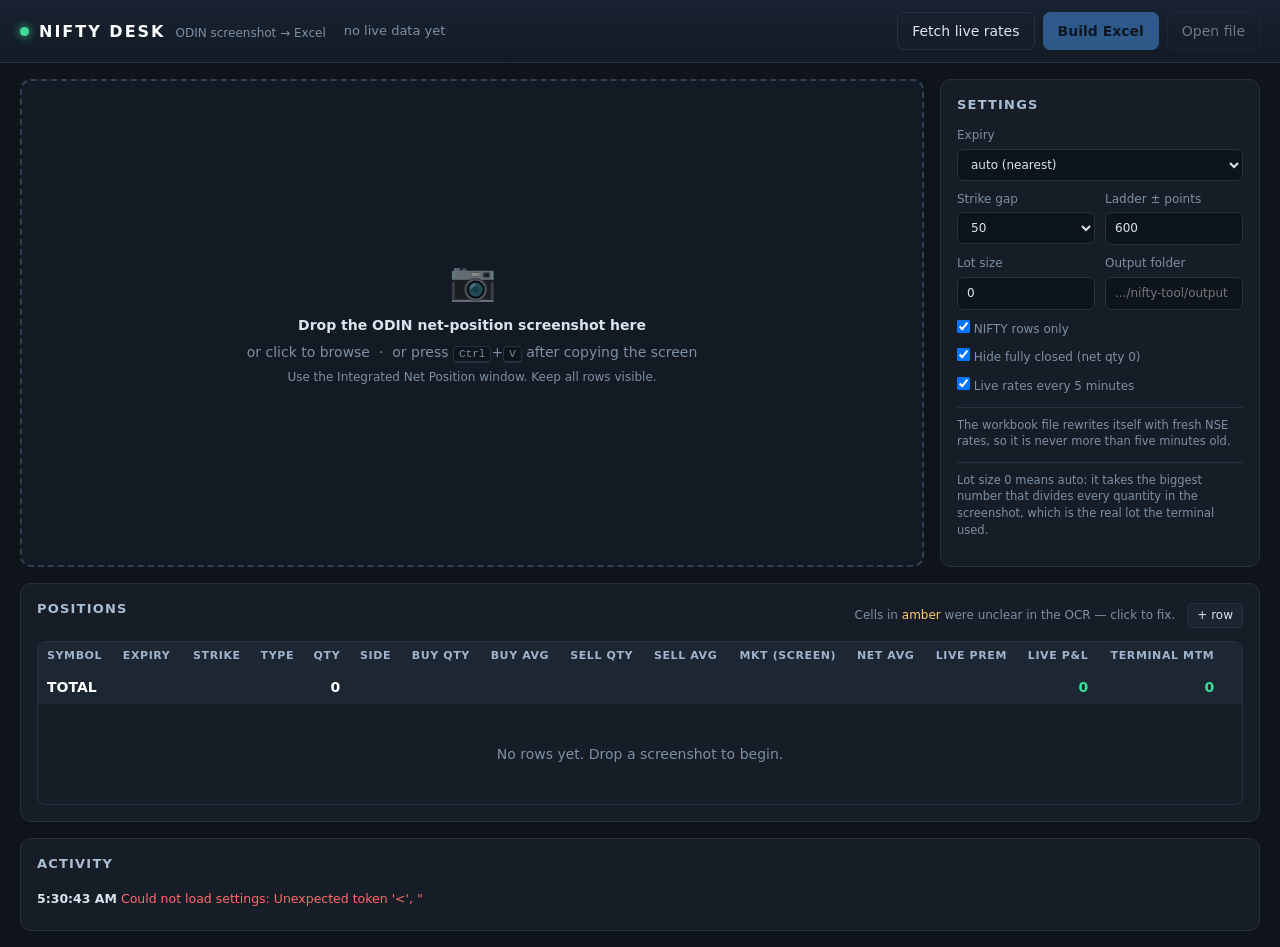
==== web/index.html @ 2f3c575d "Nifty Desk: screenshot -> live-priced NIFTY options workbook Drop an ODIN/SynapseWave Integrated Net" ====
<!doctype html>
<html lang="en">
<head>
<meta charset="utf-8">
<meta name="viewport" content="width=device-width, initial-scale=1">
<title>Nifty Desk - screenshot to Excel</title>
<link rel="stylesheet" href="style.css">
</head>
<body>
<header>
  <div class="brand">
    <span class="dot"></span>
    <h1>NIFTY DESK</h1>
    <span class="sub">ODIN screenshot &rarr; Excel</span>
  </div>
  <div class="live" id="liveChip">
    <span class="muted">no live data yet</span>
  </div>
  <div class="headActions">
    <button id="btnLive" class="ghost">Fetch live rates</button>
    <button id="btnBuild" class="primary">Build Excel</button>
    <button id="btnOpen" class="ghost" disabled>Open file</button>
  </div>
</header>

<main>
  <section class="panel drop" id="drop">
    <div class="dropInner" id="dropInner">
      <div class="dropIcon">&#128247;</div>
      <p><strong>Drop the ODIN net-position screenshot here</strong></p>
      <p class="muted">or click to browse &nbsp;&middot;&nbsp; or press <kbd>Ctrl</kbd>+<kbd>V</kbd> after copying the screen</p>
      <p class="muted small">Use the Integrated Net Position window. Keep all rows visible.</p>
    </div>
    <div class="preview hidden" id="preview">
      <img id="previewImg" alt="screenshot">
      <div class="previewBar">
        <span id="previewName" class="muted small"></span>
        <button class="tiny" id="btnAgain">Replace</button>
      </div>
    </div>
    <input type="file" id="fileInput" accept="image/*" hidden>
  </section>

  <section class="panel side">
    <h2>Settings</h2>
    <label>Expiry
      <select id="expiry"><option value="">auto (nearest)</option></select>
    </label>
    <div class="row2">
      <label>Strike gap
        <select id="step"><option>50</option><option>100</option></select>
      </label>
      <label>Ladder &plusmn; points
        <input type="number" id="span" value="600" step="100" min="100">
      </label>
    </div>
    <div class="row2">
      <label>Lot size
        <input type="number" id="lot" value="0" min="0" title="0 = detect from the screenshot">
      </label>
      <label>Output folder
        <input type="text" id="outdir" placeholder=".../nifty-tool/output">
      </label>
    </div>
    <label class="check"><input type="checkbox" id="onlyNifty" checked> NIFTY rows only</label>
    <label class="check"><input type="checkbox" id="dropClosed" checked> Hide fully closed (net qty 0)</label>
    <label class="check"><input type="checkbox" id="autoLive" checked> Live rates every 5 minutes</label>
    <p class="hint" id="autoNote">The workbook file rewrites itself with fresh NSE rates, so it is
      never more than five minutes old.</p>
    <p class="hint">Lot size 0 means auto: it takes the biggest number that divides every
      quantity in the screenshot, which is the real lot the terminal used.</p>
  </section>

  <section class="panel wide">
    <div class="panelHead">
      <h2>Positions <span class="muted" id="posCount"></span></h2>
      <div class="headTools">
        <span class="muted small">Cells in <span class="amberTxt">amber</span> were unclear in the OCR &mdash; click to fix.</span>
        <button class="tiny" id="btnAdd">+ row</button>
      </div>
    </div>
    <div class="warn" id="warn"></div>
    <div class="tableWrap">
      <table id="grid">
        <thead><tr id="headRow"></tr></thead>
        <tbody id="body"></tbody>
        <tfoot><tr id="foot"></tr></tfoot>
      </table>
      <p class="empty" id="empty">No rows yet. Drop a screenshot to begin.</p>
    </div>
  </section>

  <section class="panel wide log">
    <h2>Activity</h2>
    <div id="log"></div>
  </section>
</main>

<div class="toast" id="toast"></div>
<script src="app.js"></script>
</body>
</html>
---- web/style.css ----
:root{
  --bg:#0f141a; --panel:#161d26; --panel2:#1b2430; --line:#26313f;
  --txt:#dbe4ee; --muted:#7d8fa4; --accent:#4da3ff; --green:#3ddc97;
  --red:#ff6b6b; --amber:#ffcc66;
}
*{box-sizing:border-box}
body{margin:0;background:var(--bg);color:var(--txt);
  font:14px/1.45 "Segoe UI",system-ui,-apple-system,sans-serif}
header{display:flex;align-items:center;gap:18px;padding:12px 20px;
  background:linear-gradient(180deg,#182231,#131a24);border-bottom:1px solid var(--line);
  position:sticky;top:0;z-index:20}
.brand{display:flex;align-items:baseline;gap:10px}
.brand h1{font-size:16px;letter-spacing:2px;margin:0;color:#fff}
.brand .sub{color:var(--muted);font-size:12px}
.dot{width:9px;height:9px;border-radius:50%;background:var(--green);align-self:center;
  box-shadow:0 0 10px var(--green)}
.live{flex:1;font-size:13px;display:flex;gap:14px;flex-wrap:wrap}
.live b{color:#fff;font-variant-numeric:tabular-nums}
.live .chip{background:var(--panel2);border:1px solid var(--line);border-radius:20px;
  padding:3px 11px}
.headActions{display:flex;gap:8px}
button{font:inherit;border-radius:7px;border:1px solid var(--line);background:var(--panel2);
  color:var(--txt);padding:8px 14px;cursor:pointer}
button:hover:not(:disabled){border-color:var(--accent);color:#fff}
button:disabled{opacity:.45;cursor:not-allowed}
button.primary{background:var(--accent);border-color:var(--accent);color:#06121f;font-weight:600}
button.ghost{background:transparent}
button.tiny{padding:3px 9px;font-size:12px;border-radius:5px}
main{display:grid;grid-template-columns:minmax(320px,1fr) 320px;gap:16px;padding:16px 20px;
  max-width:1500px;margin:0 auto}
.panel{background:var(--panel);border:1px solid var(--line);border-radius:11px;padding:16px}
.panel h2{margin:0 0 12px;font-size:13px;text-transform:uppercase;letter-spacing:1.2px;color:#a9bdd4}
.wide{grid-column:1/-1}
.drop{display:flex;align-items:center;justify-content:center;min-height:260px;
  border:2px dashed #2f4055;border-radius:11px;background:#131a23;transition:.15s;padding:0}
.drop.hot{border-color:var(--accent);background:#152437}
.dropInner{text-align:center;padding:30px;cursor:pointer}
.dropIcon{font-size:38px;opacity:.5}
.drop p{margin:6px 0}
.preview{width:100%}
.preview img{width:100%;max-height:420px;object-fit:contain;background:#000;
  border-radius:8px 8px 0 0;display:block}
.previewBar{display:flex;justify-content:space-between;align-items:center;
  padding:8px 10px;border-top:1px solid var(--line)}
.hidden{display:none}
.side label{display:block;font-size:12px;color:var(--muted);margin-bottom:10px}
.side input,.side select{width:100%;margin-top:4px;background:#0e141c;border:1px solid var(--line);
  color:var(--txt);padding:7px 9px;border-radius:6px;font:inherit}
.row2{display:grid;grid-template-columns:1fr 1fr;gap:10px}
.check{display:flex;align-items:center;gap:8px;color:var(--txt);font-size:13px}
.check input{width:auto;margin:0}
.hint{font-size:11.5px;color:var(--muted);border-top:1px solid var(--line);padding-top:9px}
.panelHead{display:flex;justify-content:space-between;align-items:center;gap:12px;flex-wrap:wrap}
.headTools{display:flex;align-items:center;gap:12px}
.warn{display:flex;flex-direction:column;gap:4px}
.warn div{background:#3a2a12;border:1px solid #6b4c1a;color:#ffd79a;padding:6px 10px;
  border-radius:6px;font-size:12.5px;margin:8px 0}
.tableWrap{overflow:auto;max-height:60vh;margin-top:10px;border:1px solid var(--line);border-radius:8px}
table{border-collapse:collapse;width:100%;font-variant-numeric:tabular-nums}
th,td{padding:6px 9px;border-bottom:1px solid #202b38;text-align:right;white-space:nowrap}
th:first-child,td:first-child,th.l,td.l{text-align:left}
thead th{position:sticky;top:0;background:#1d2733;color:#9fb4cc;font-size:11px;
  text-transform:uppercase;letter-spacing:.6px;z-index:2}
tbody tr:hover{background:#1a2431}
td[contenteditable]{background:#0e141c;color:#fff;outline:1px solid var(--accent)}
td.suspect{background:#2c2210;box-shadow:inset 2px 0 0 var(--amber)}
.amberTxt{color:var(--amber)}
td.pos{color:var(--green)} td.neg{color:var(--red)}
td.side-Sell{color:var(--red);font-weight:600} td.side-Buy{color:var(--green);font-weight:600}
tfoot td{background:#1d2733;font-weight:600;color:#fff;position:sticky;bottom:0}
.empty{text-align:center;color:var(--muted);padding:26px}
.log{max-height:150px;overflow:auto}
.log div{font-size:12.5px;color:var(--muted);padding:2px 0;border-bottom:1px solid #1a222d}
.log div b{color:var(--txt)}
.log .err{color:var(--red)}
.toast{position:fixed;right:20px;bottom:20px;background:#20304033;border:1px solid var(--line);
  border-left:3px solid var(--accent);padding:11px 15px;border-radius:8px;background:#1b2836;
  opacity:0;transform:translateY(8px);transition:.2s;pointer-events:none;max-width:420px;z-index:50}
.toast.show{opacity:1;transform:none}
.toast.ok{border-left-color:var(--green)} .toast.bad{border-left-color:var(--red)}
kbd{background:#0e141c;border:1px solid var(--line);border-bottom-width:2px;border-radius:4px;
  padding:1px 5px;font-size:11px}
.small{font-size:12px} .muted{color:var(--muted)}
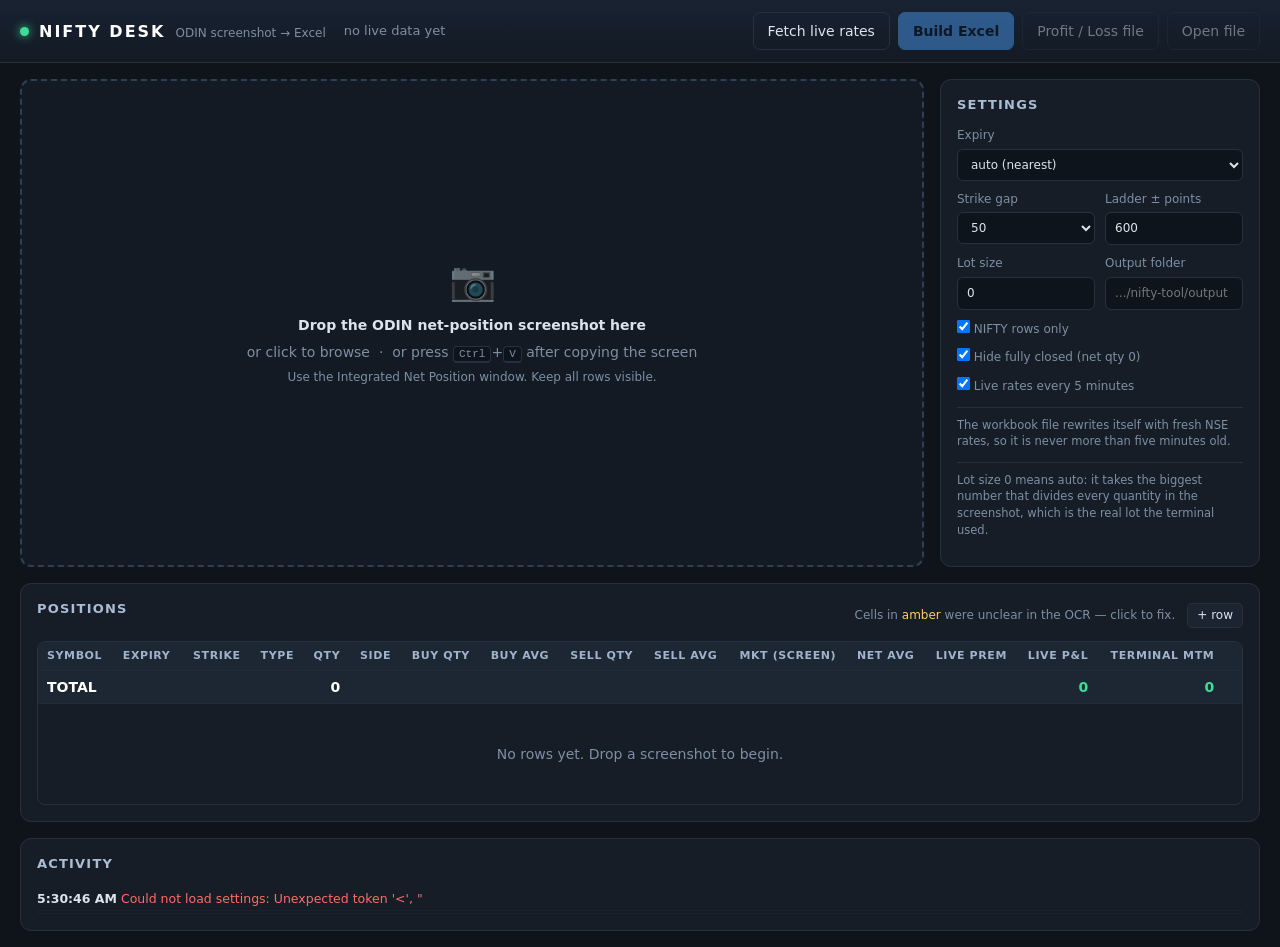
==== commit fc443b0e: "Keep the day in a profit-loss file, not in the trader's memory Retyping yesterday's book each mornin" ====
--- a/web/index.html
+++ b/web/index.html
@@ -19,6 +19,7 @@
   <div class="headActions">
     <button id="btnLive" class="ghost">Fetch live rates</button>
     <button id="btnBuild" class="primary">Build Excel</button>
+    <button id="btnPL" class="ghost">Profit / Loss file</button>
     <button id="btnOpen" class="ghost" disabled>Open file</button>
   </div>
 </header>
--- a/web/style.css
+++ b/web/style.css
@@ -73,6 +73,7 @@
 .log div{font-size:12.5px;color:var(--muted);padding:2px 0;border-bottom:1px solid #1a222d}
 .log div b{color:var(--txt)}
 .log .err{color:var(--red)}
+.log .ocrsample{font-family:ui-monospace,Consolas,monospace;font-size:.92em;opacity:.85;word-break:break-word}
 .toast{position:fixed;right:20px;bottom:20px;background:#20304033;border:1px solid var(--line);
   border-left:3px solid var(--accent);padding:11px 15px;border-radius:8px;background:#1b2836;
   opacity:0;transform:translateY(8px);transition:.2s;pointer-events:none;max-width:420px;z-index:50}
